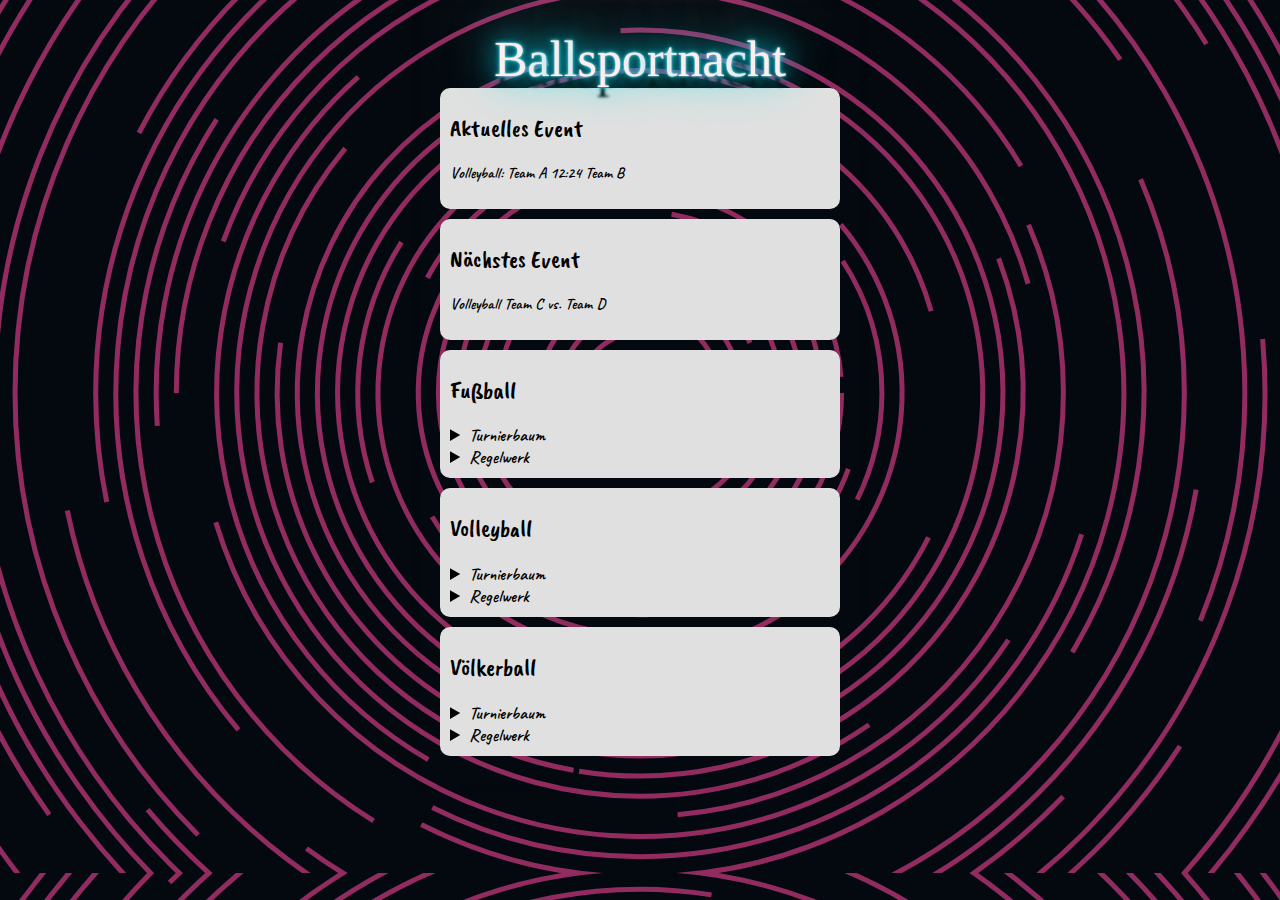
==== index.html @ db44b042 "Add files via upload" ====
<!DOCTYPE html>
<html lang="de">
<head>
    <meta charset="UTF-8">
    <meta name="viewport" content="width=device-width, initial-scale=1.0">
    <link rel="preconnect" href="https://fonts.googleapis.com">
    <link rel="preconnect" href="https://fonts.gstatic.com" crossorigin>
    <link href="https://fonts.googleapis.com/css2?family=Caveat:wght@400..700&display=swap" rel="stylesheet">
    <link href="https://fonts.googleapis.com/css2?family=Caveat+Brush&display=swap" rel="stylesheet">
    <link href="https://fonts.googleapis.com/css2?family=Matemasie&display=swap" rel="stylesheet">
    <link href="https://fonts.googleapis.com/css2?family=Modak&display=swap" rel="stylesheet">
    <link rel="stylesheet" href="style.css">
    <title>Ballsportnacht</title>
</head>
<body>
    <div class="background"></div>
    
    <div class="container">
        <div class="logo"><b>Ba<span>ll</span>spo<span>rt</span>nac<span>ht</span></b></div>
        <div class="eventBox">
            <h2>Aktuelles Event</h2>
            <p class="larger">Volleyball: Team A 12:24 Team B</p>
        </div>

        <div class="eventBox">
            <h2>Nächstes Event</h2>
            <p class="larger">Volleyball Team C vs. Team D</p>
        </div>

        <div class="eventBox">
            <h2>Fußball</h2>
            <details>
                <summary>Turnierbaum</summary>
                <iframe src="https://challonge.com/de/fußballbsp/module" width="100%" height="350" frameborder="0" scrolling="auto" allowtransparency="true"></iframe>
            </details>
            <details class="larger">
                <summary>Regelwerk</summary>
                
                <p>
                    <h5>Es gelten die offiziellen <a href="/rules/fussball.html"> Fußball Regeln</a>! Den Anweisungen des Schiedsrichters ist zu folgen.</h5>
                </p>
            </details>
        </div>

        <div class="eventBox">
            <h2>Volleyball</h2>
            <details>
                <summary>Turnierbaum</summary>
                <iframe src="https://challonge.com/de/volleyballbsp/module" width="100%" height="500" frameborder="0" scrolling="auto" allowtransparency="true"></iframe>
            </details>
            <details class="larger">
                <summary>Regelwerk</summary>

                <p>
                    <h5>Es gelten die offiziellen <a href="/rules/volleyball.html"> Volleyball Regeln</a>! Den Anweisungen des Schiedsrichters ist zu folgen.</h5>
                </p>
            </details>
        </div>

        <div class="eventBox">
            <h2>Völkerball</h2>
            <details>
                <summary>Turnierbaum</summary>
                <iframe src="https://challonge.com/de/völkerballbsp/module" width="100%" height="350" frameborder="0" scrolling="auto" allowtransparency="true"></iframe>
            </details>
            <details class="larger">
                <summary>Regelwerk</summary>

                <p>
                    <h5>Es gelten die offiziellen <a href="/rules/völkerball.html"> Völkerball Regeln</a>! Den Anweisungen des Schiedsrichters ist zu folgen.</h5>
                </p>
            </details>
        </div>
    </div>
</body>
</html>
---- style.css ----
body{
    background-image: url(/abstract-timekeeper.svg);
    background-size: cover;
    background-position: center;
    margin: 0;
    padding: 0;
    padding-top: 10px;
    display: flex;
    justify-content: center;
    align-items: center;
}
h1{
    font-family: "Modak", cursive;
    font-weight: 400;
    font-style: normal;
}

h2{
    font-family: "Caveat Brush", cursive;
    font-weight: 400;
}

details, p{
    font-family: "Caveat", cursive;
    font-weight: 600;
}

summary{
    font-size: large;
}

::-webkit-scrollbar{
    width: 0;
    height: 100%;
}

.container{
    width: 98%;
    max-width: 400px;
    background-color: #1d1d1d 0%;
    padding: 20px;
    border-radius: 10px;
    box-shadow: 0 0 10px rgba(0, 0, 0, 0.1);
}

.eventBox{
    background-color: #e0e0e0;
    padding: 10px;
    padding-top: 5px;
    border-radius: 10px;
    margin-bottom: 10px;
}

.larger{
    width: 100%
}

@import url(//fonts.googleapis.com/css?family=Vibur);
.logo {
    text-align: center;
    width: 100%;
    font-size: large;
    user-select: none;
}

.logo b{
  font: 400 50px "Vibur";
  color: #fee;
  text-shadow: 0 -40px 100px, 0 0 2px, 0 0 1em #00E0FF, 0 0 0.5em #00E0FF, 0 0 0.1em #00E0FF, 0 10px 3px #000;
}
.logo b span{
  animation: blink linear infinite 2s;
}
.logo b span:nth-of-type(2){
  animation: blink linear infinite 3s;
}
@keyframes blink {
  78% {
    color: inherit;
    text-shadow: inherit;
  }
  79%{
     color: #333;
  }
  80% {
    
    text-shadow: none;
  }
  81% {
    color: inherit;
    text-shadow: inherit;
  }
  82% {
    color: #333;
    text-shadow: none;
  }
  83% {
    color: inherit;
    text-shadow: inherit;
  }
  92% {
    color: #333;
    text-shadow: none;
  }
  92.5% {
    color: inherit;
    text-shadow: inherit;
  }
}
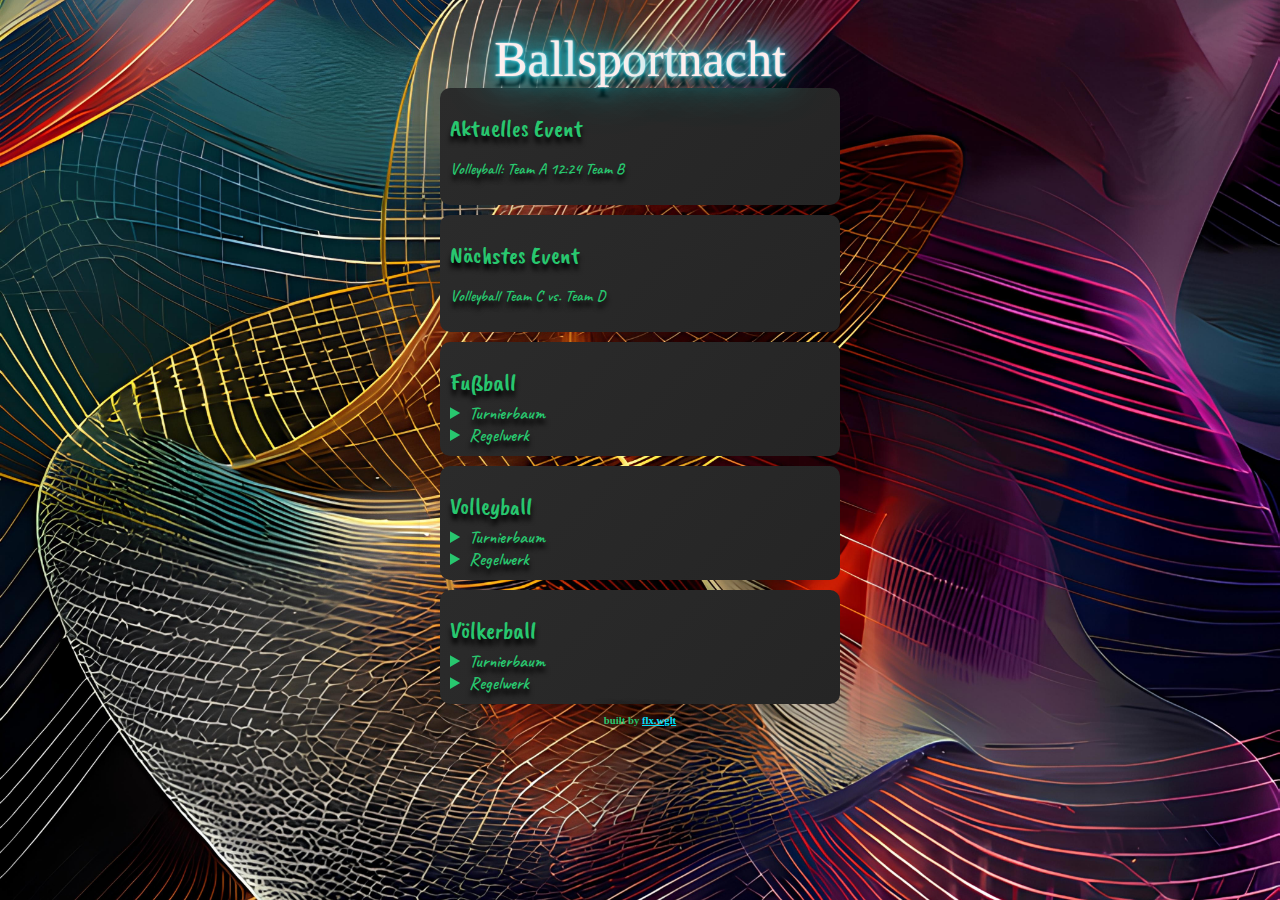
==== commit 1cc07866: "Add files via upload" ====
--- a/index.html
+++ b/index.html
@@ -71,6 +71,10 @@
                 </p>
             </details>
         </div>
+        <h6 style="color: #28C76F; text-align: center; margin: 0; text-shadow: 0 0 20px #000000;">
+            built by <a href="https://www.instagram.com/business_flx.wglt?utm_source=ig_web_button_share_sheet&igsh=ZDNlZDc0MzIxNw==">flx.wglt</a>
+        </h6>
     </div>
+    
 </body>
 </html>--- a/style.css
+++ b/style.css
@@ -1,7 +1,6 @@
 body{
-    background-image: url(/abstract-timekeeper.svg);
-    background-size: cover;
-    background-position: center;
+    background: #112 url(background.jpg) center no-repeat;
+    background-size:cover;
     margin: 0;
     padding: 0;
     padding-top: 10px;
@@ -18,6 +17,7 @@
 h2{
     font-family: "Caveat Brush", cursive;
     font-weight: 400;
+    margin-bottom: 5px;
 }
 
 details, p{
@@ -27,6 +27,11 @@
 
 summary{
     font-size: large;
+    color: #28C76F;
+}
+
+a{
+  color: #00E0FF;
 }
 
 ::-webkit-scrollbar{
@@ -49,6 +54,9 @@
     padding-top: 5px;
     border-radius: 10px;
     margin-bottom: 10px;
+    background-image: linear-gradient(135deg, #2b2b2b, #252525);
+    color: #28C76F;
+    text-shadow:  0 6px 5px #000000;
 }
 
 .larger{
@@ -106,4 +114,4 @@
     color: inherit;
     text-shadow: inherit;
   }
-}+}
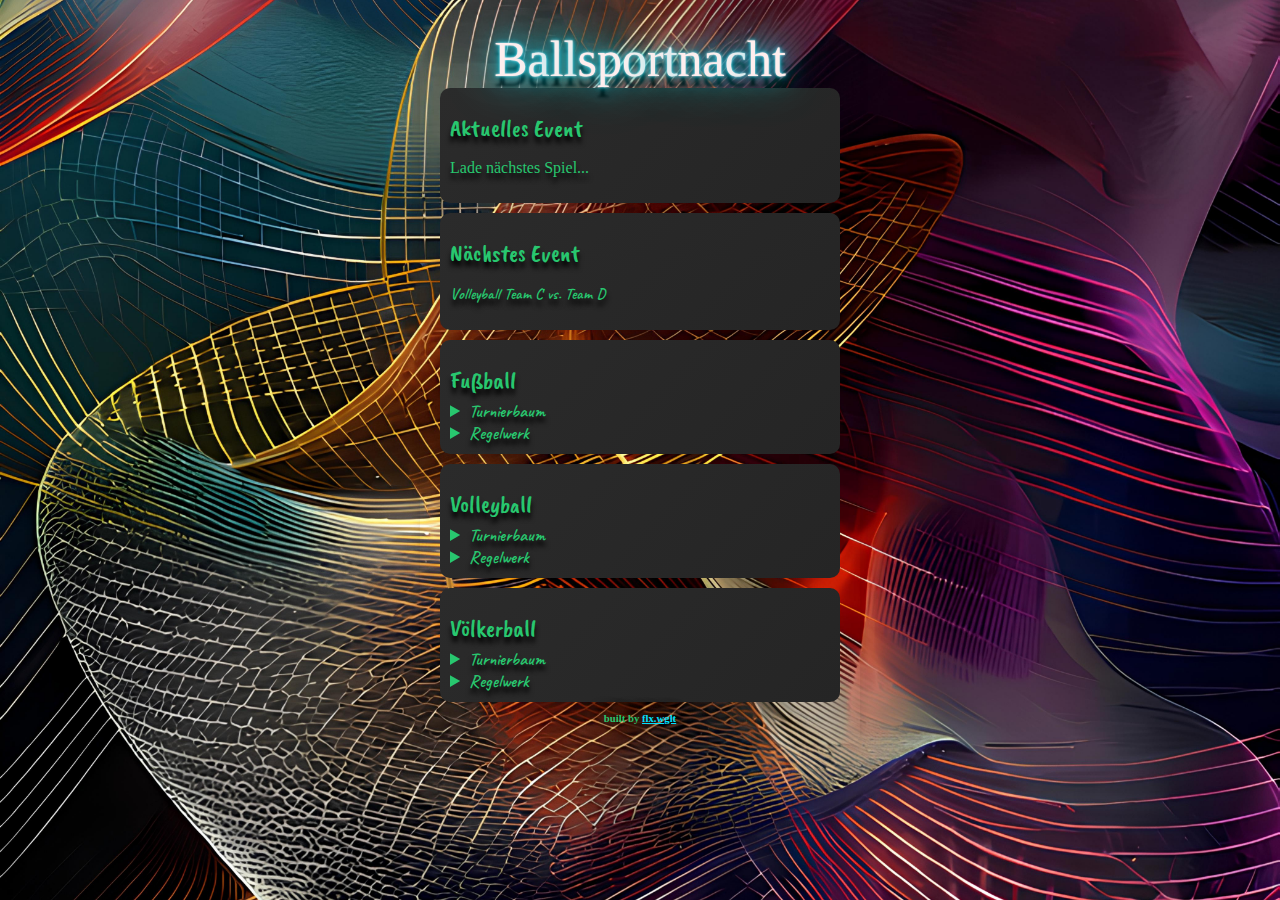
==== commit 56b50b9b: "Add files via upload" ====
--- a/index.html
+++ b/index.html
@@ -9,6 +9,7 @@
     <link href="https://fonts.googleapis.com/css2?family=Caveat+Brush&display=swap" rel="stylesheet">
     <link href="https://fonts.googleapis.com/css2?family=Matemasie&display=swap" rel="stylesheet">
     <link href="https://fonts.googleapis.com/css2?family=Modak&display=swap" rel="stylesheet">
+    <script src="script.js"></script>
     <link rel="stylesheet" href="style.css">
     <title>Ballsportnacht</title>
 </head>
@@ -19,7 +20,7 @@
         <div class="logo"><b>Ba<span>ll</span>spo<span>rt</span>nac<span>ht</span></b></div>
         <div class="eventBox">
             <h2>Aktuelles Event</h2>
-            <p class="larger">Volleyball: Team A 12:24 Team B</p>
+            <p class="larger"><div id="next-match">Lade nächstes Spiel...</div></p>
         </div>
 
         <div class="eventBox">
